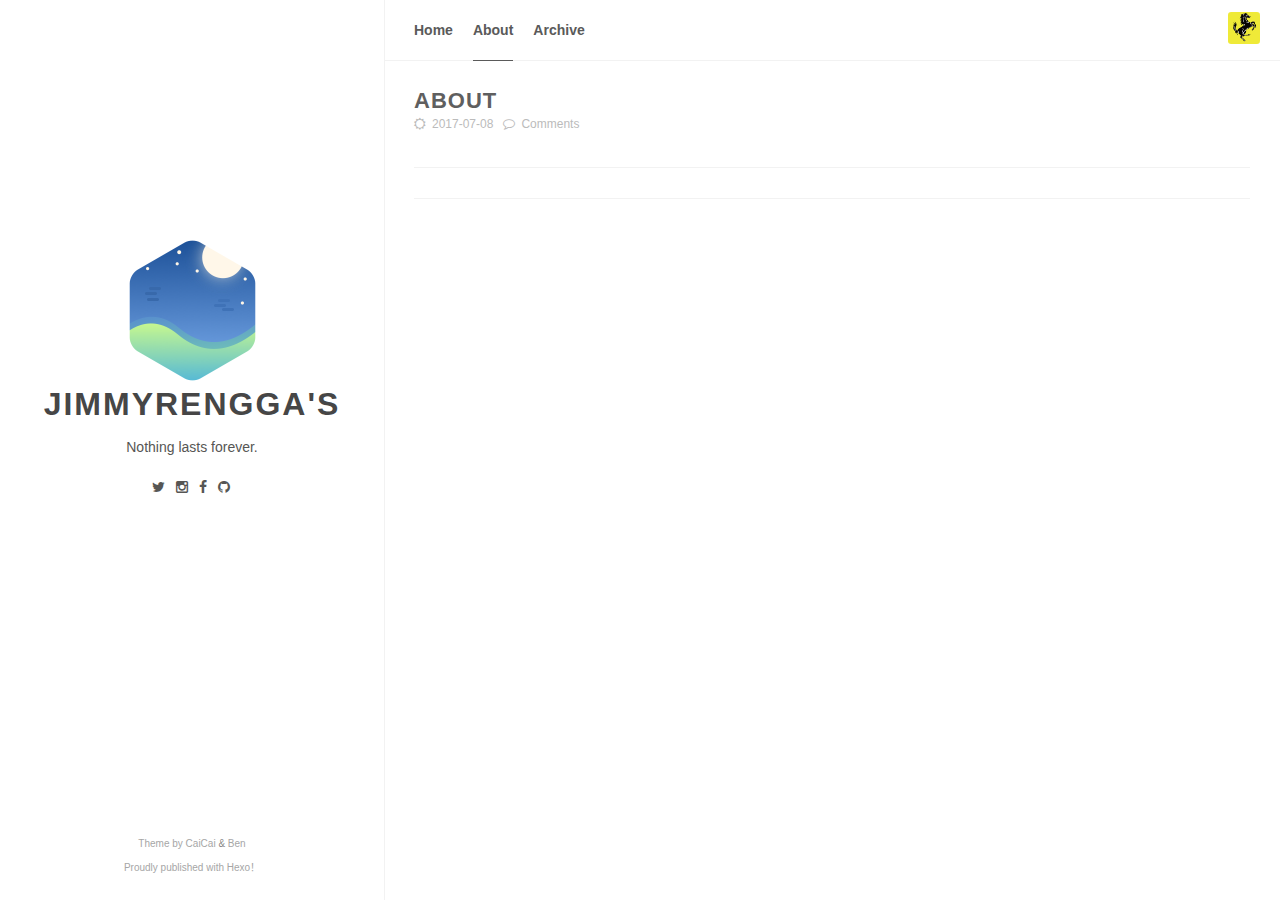
==== about/index.html @ b0548fa2 "Site updated: 2017-07-08 17:51:43" ====
<!DOCTYPE html><html lang="zh-CN"><head><meta charset="utf-8"><meta name="X-UA-Compatible" content="IE=edge"><meta name="author" content="Author Name,name@example.com"><title>about · jimmyrengga's</title><meta name="description" content=""><meta name="keywords" content="Hexo,HTML,CSS,android,Linux"><meta content="width=device-width, initial-scale=1.0, maximum-scale=1.0, user-scalable=0" name="viewport"><meta content="yes" name="apple-mobile-web-app-capable"><meta content="black" name="apple-mobile-web-app-status-bar-style"><meta content="telephone=no" name="format-detection"><meta name="renderer" content="webkit"><link rel="short icon" href="/images/favicon.png" type="image/x-icon"><link rel="stylesheet" href="/css/style.css"><link rel="stylesheet" href="/css/blog_basic.css"><link rel="stylesheet" href="/css/font-awesome.min.css"><link rel="alternate" type="application/atom+xml" title="ATOM 1.0" href="/atom.xml"></head><body><div class="sidebar animated fadeInDown"><div class="logo-title"><div class="title"><img src="/images/logo@2x.png" style="width:127px;"><h3 title=""><a href="/">jimmyrengga's</a></h3><div class="description"><p>Nothing lasts forever.</p></div></div></div><ul class="social-links"><li><a href="https://twitter.com/jimmyrengga"><i class="fa fa-twitter"></i></a></li><li><a href="http://instagram.com/jimmyrengga"><i class="fa fa-instagram"></i></a></li><li><a href="http://facebook.com/jimmy.rengga"><i class="fa fa-facebook"></i></a></li><li><a href="http://github.com/jimmyrengga"><i class="fa fa-github"></i></a></li></ul><div class="footer"><a target="_blank" href="/"><span>Theme by </span></a><a href="https://www.caicai.me"> CaiCai </a><span>&</span><a href="https://github.com/Ben02/hexo-theme-Anatole"> Ben</a><div class="by_farbox"><a href="https://hexo.io/zh-cn/" target="_blank">Proudly published with Hexo&#65281;</a></div></div></div><div class="main"><div class="page-top animated fadeInDown"><div class="nav"><li><a href="/">Home</a></li><li><a href="/about" class="current">About</a></li><li><a href="/archives">Archive</a></li></div><div class="information"><div class="back_btn"><li><a onclick="window.history.go(-1)" style="display:none;" class="fa fa-chevron-left"> </a></li></div><div class="avatar"><img src="/images/favicon.png"></div></div></div><div class="autopagerize_page_element"><div class="content"><div class="post-page"><div class="post animated fadeInDown"><div class="post-title"><h3><a>about</a></h3></div><div class="post-content"></div><div class="post-footer"><div class="meta"><div class="info"><i class="fa fa-sun-o"></i><span class="date">2017-07-08</span><i class="fa fa-comment-o"></i><a href="/about/index.html#comments">Comments</a></div></div></div></div><a id="comments"></a><div id="disqus_thread"></div><script>var disqus_shortname = 'jimmyrengga';
var disqus_identifier = 'about/index.html';
var disqus_title = 'about';
var disqus_url = 'http://jimmyrengga.github.io/about/index.html';
(function() {
    var dsq = document.createElement('script'); dsq.type = 'text/javascript'; dsq.async = true;
    dsq.src = '//' + disqus_shortname + '.disqus.com/embed.js';
    (document.getElementsByTagName('head')[0] || document.getElementsByTagName('body')[0]).appendChild(dsq);
})();</script><script id="dsq-count-scr" src="//jimmyrengga.disqus.com/count.js" async></script></div></div></div></div><script src="/js/jquery.js"></script><script src="/js/jquery-migrate-1.2.1.min.js"></script><script src="/js/jquery.appear.js"></script></body></html>
---- css/style.css ----
@charset "UTF-8";
html {
  background-color: #fff;
  -webkit-font-smoothing: antialiased; }

body {
  color: rgba(0, 0, 0, 0.5);
  font-family: 'PingHei', 'PingFang SC', Helvetica Neue, 'Work Sans', 'Hiragino Sans GB', 'Microsoft YaHei', SimSun, sans-serif;
  font-size: 15px;
  width: 100%;
  margin: 0 auto 30px auto;
  background-color: #fff; }

p {
  line-height: 1.9em;
  font-weight: 400;
  font-size: 14px; }

a {
  text-decoration: none; }

a:link, a:visited {
  opacity: 1;
  -webkit-transition: all .15s linear;
  -moz-transition: all .15s linear;
  -o-transition: all .15s linear;
  -ms-transition: all .15s linear;
  transition: all .15s linear;
  color: #424242; }

a:hover, a:active {
  color: #4786D6; }

/*basic styles ends*/
/*animation starts*/
.animated {
  -webkit-animation-fill-mode: both;
  -moz-animation-fill-mode: both;
  -ms-animation-fill-mode: both;
  -o-animation-fill-mode: both;
  animation-fill-mode: both;
  -webkit-animation-duration: 1s;
  -moz-animation-duration: 1s;
  -ms-animation-duration: 1s;
  -o-animation-duration: 1s;
  animation-duration: 1s; }

.animated.hinge {
  -webkit-animation-duration: 1s;
  -moz-animation-duration: 1s;
  -ms-animation-duration: 1s;
  -o-animation-duration: 1s;
  animation-duration: 1s; }

@-webkit-keyframes fadeInDown {
  0% {
    opacity: 0;
    -webkit-transform: translateY(-20px); }
  100% {
    opacity: 1;
    -webkit-transform: translateY(0); } }

@-moz-keyframes fadeInDown {
  0% {
    opacity: 0;
    -moz-transform: translateY(-20px); }
  100% {
    opacity: 1;
    -moz-transform: translateY(0); } }

@-o-keyframes fadeInDown {
  0% {
    opacity: 0;
    -o-transform: translateY(-20px); }
  100% {
    opacity: 1;
    -o-transform: translateY(0); } }

@keyframes fadeInDown {
  0% {
    opacity: 0;
    transform: translateY(-20px); }
  100% {
    opacity: 1;
    transform: translateY(0); } }

.fadeInDown {
  -webkit-animation-name: fadeInDown;
  -moz-animation-name: fadeInDown;
  -o-animation-name: fadeInDown;
  animation-name: fadeInDown; }

/*animation ends*/
.content {
  height: auto;
  float: right;
  width: 70%;
  margin-top: 60px; }

.page-top {
  width: 70%;
  position: fixed;
  right: 0;
  z-index: 3;
  background-color: #fff;
  height: 60px;
  border-bottom: 1px solid #f2f2f2; }
  .page-top .nav {
    list-style: none;
    padding: 18px 30px;
    float: left;
    font-size: 14px;
    font-weight: bold; }
    .page-top .nav li {
      position: relative;
      display: initial;
      padding-right: 20px; }
    .page-top .nav a {
      color: #5A5A5A; }
    .page-top .nav a:hover {
      color: #4786D6; }
    .page-top .nav a.current {
      color: #5A5A5A;
      padding-bottom: 22px;
      border-bottom: 1px solid #5A5A5A; }
  .page-top .information {
    float: right;
    padding-top: 12px;
    padding-right: 20px; }
    .page-top .information .avatar {
      float: right; }
      .page-top .information .avatar img {
        width: 32px;
        height: 32px;
        border-radius: 10%; }
    .page-top .information .back_btn {
      float: left;
      padding-top: 5px;
      margin-right: -10px; }
      .page-top .information .back_btn li {
        display: initial;
        padding-right: 40px; }

.sidebar {
  width: 30%;
  -webkit-background-size: cover;
  background-size: cover;
  background-color: #fff;
  height: 100%;
  transition: 0.8s;
  top: 0;
  left: 0;
  position: fixed;
  z-index: 4;
  border-right: 1px solid #f2f2f2; }
  .sidebar .logo-title {
    text-align: center;
    padding-top: 240px; }
    .sidebar .logo-title .description {
      font-size: 14px;
      color: #565654; }
    .sidebar .logo-title .logo {
      margin: 0 auto; }
    .sidebar .logo-title .title h3 {
      text-transform: uppercase;
      font-size: 2rem;
      font-weight: bold;
      letter-spacing: 2px;
      line-height: 1;
      margin: 0; }
    .sidebar .logo-title .title a {
      text-decoration: none;
      color: #464646;
      font-size: 2rem;
      font-weight: bold; }
  .sidebar .social-links {
    list-style: none;
    padding: 0;
    font-size: 14px;
    text-align: center; }
    .sidebar .social-links i {
      margin-right: 3px; }
    .sidebar .social-links li {
      display: inline;
      padding: 0 4px;
      line-height: 0; }
    .sidebar .social-links a {
      color: #565654; }
    .sidebar .social-links a:hover {
      color: #4786D6; }

.post {
  background-color: #FFF;
  margin: 30px; }
  .post .post-title h1 {
    text-transform: uppercase;
    font-size: 30px;
    letter-spacing: 5px;
    line-height: 1; }
  .post .post-title h2 {
    text-transform: uppercase;
    letter-spacing: 1px;
    font-size: 28px;
    line-height: 1;
    font-weight: 600;
    color: #5f5f5f; }
  .post .post-title h3 {
    text-transform: uppercase;
    letter-spacing: 1px;
    line-height: 1;
    font-weight: 600;
    color: #464646;
    font-size: 22px;
    margin: 0; }
  .post .post-title a {
    text-decoration: none;
    letter-spacing: 1px;
    color: #5f5f5f; }
    .post .post-title a:hover {
      text-decoration: underline; }
  .post .post-content a {
    text-decoration: none;
    letter-spacing: 1px;
    color: #4786D6; }
  .post .post-content a:hover {
    color: #2F69B3; }
  .post .post-content h3 {
    color: #5F5F5F;
    font-size: 22px;
    font-weight: 600; }
  .post .post-content h4 {
    color: #5F5F5F;
    font-size: 16px; }
  .post .post-footer {
    padding: 0 0 30px 0;
    border-bottom: 1px solid #f2f2f2; }
    .post .post-footer .meta {
      max-width: 100%;
      height: 25px;
      color: #bbbbbb; }
      .post .post-footer .meta .info {
        float: left;
        font-size: 12px; }
        .post .post-footer .meta .info .date {
          margin-right: 10px; }
      .post .post-footer .meta a {
        text-decoration: none;
        color: #bbbbbb;
        padding-right: 10px; }
        .post .post-footer .meta a:hover {
          color: #4786D6; }
      .post .post-footer .meta i {
        margin-right: 6px; }
    .post .post-footer .tags {
      padding-bottom: 15px;
      font-size: 13px; }
      .post .post-footer .tags ul {
        list-style-type: none;
        display: inline;
        margin: 0;
        padding: 0; }
        .post .post-footer .tags ul li {
          list-style-type: none;
          margin: 0;
          padding-right: 5px;
          display: inline; }
      .post .post-footer .tags a {
        text-decoration: none;
        color: rgba(0, 0, 0, 0.44);
        font-weight: 400; }
        .post .post-footer .tags a:hover {
          text-decoration: none; }

.pagination {
  margin: 30px;
  padding: 0px 0 56px 0;
  border-bottom: 1px solid #f2f2f2; }
  .pagination ul {
    list-style: none;
    margin: 0;
    padding: 0;
    height: 13px; }
    .pagination ul li {
      margin: 0 2px 0 2px;
      display: inline;
      line-height: 1; }
      .pagination ul li a {
        text-decoration: none; }
  .pagination .pre {
    float: left; }
  .pagination .next {
    float: right; }

.like-reblog-buttons {
  float: right; }

.like-button {
  float: right;
  padding: 0 0 0 10px; }

.reblog-button {
  float: right;
  padding: 0; }

#install-btn {
  position: fixed;
  bottom: 0px;
  right: 6px; }

#disqus_thread {
  margin: 30px;
  border-bottom: 1px solid #f2f2f2; }

.footer {
  clear: both;
  text-align: center;
  font-size: 10px;
  margin: 0 auto;
  bottom: 0;
  position: absolute;
  width: 100%;
  padding-bottom: 20px; }
  .footer a {
    color: #A6A6A6; }
  .footer a:hover {
    color: #4786D6; }

/*for archive*/
.archive {
  width: 100%; }

.list-with-title {
  font-size: 14px;
  margin: 30px;
  padding: 0; }
  .list-with-title li {
    list-style-type: none;
    padding: 0; }
  .list-with-title .listing-title {
    font-size: 24px;
    color: #666666;
    font-weight: 600;
    line-height: 2.2em; }
  .list-with-title .listing {
    padding: 0; }
    .list-with-title .listing .listing-post {
      padding-bottom: 5px; }
      .list-with-title .listing .listing-post .post-time {
        float: right;
        color: #C5C5C5; }
      .list-with-title .listing .listing-post a {
        color: #8F8F8F; }
        .list-with-title .listing .listing-post a:hover {
          color: #4786D6; }

/* share */
.share {
  margin: 0px 30px;
  display: inline-flex; }

.evernote {
  width: 32px;
  height: 32px;
  border-radius: 300px;
  background-color: #3E3E3E;
  margin-right: 5px; }
  .evernote a {
    color: #fff;
    padding: 11px;
    font-size: 12px; }
  .evernote a:hover {
    color: #ED6243;
    padding: 11px; }

.weibo {
  width: 32px;
  height: 32px;
  border-radius: 300px;
  background-color: #ED6243;
  margin-right: 5px; }
  .weibo a {
    color: #fff;
    padding: 9px; }
  .weibo a:hover {
    color: #BD4226; }

.twitter {
  width: 32px;
  height: 32px;
  border-radius: 300px;
  background-color: #59C0FD;
  margin-right: 5px; }
  .twitter a {
    color: #fff;
    padding: 9px; }
  .twitter a:hover {
    color: #4B9ECE; }

/* about */
.about {
  margin: 30px; }
  .about h3 {
    font-size: 22px; }

/* links*/
.links {
  margin: 30px; }
  .links h3 {
    font-size: 22px; }
  .links a {
    cursor: pointer; }

/* 评论样式 */
.comment-count {
  color: #666; }

.tab-community {
  color: #666; }

.read_more {
  font-size: 14px; }

.back-button {
  padding-top: 30px;
  max-width: 100px;
  padding-left: 40px;
  float: left; }

/* 默认评论样式 */
#fb_comments_container {
  margin: 30px; }

/* 按钮样式 */
a.btn {
  color: #868686;
  font-weight: 400; }

.btn {
  display: inline-block;
  position: relative;
  outline: 0;
  color: rgba(0, 0, 0, 0.44);
  background: transparent;
  font-size: 14px;
  text-align: center;
  text-decoration: none;
  cursor: pointer;
  border: 1px solid rgba(0, 0, 0, 0.15);
  white-space: nowrap;
  font-weight: 400;
  font-style: normal;
  border-radius: 999em; }

.btn:hover {
  display: inline-block;
  position: relative;
  outline: 0px;
  color: #464545;
  background: transparent;
  font-size: 14px;
  text-align: center;
  text-decoration: none;
  cursor: pointer;
  border: 1px solid #464545;
  white-space: nowrap;
  font-weight: 400;
  font-style: normal;
  border-radius: 999em; }

[role="back"] {
  padding: 0.5em 1.25em;
  line-height: 1.666em; }

[role="home"] {
  padding: 0.5em 1.25em;
  line-height: 1.666em; }

[role="navigation"] {
  padding: 0.5em 1.25em;
  line-height: 1.666em; }

[role="tags"] {
  padding: 6px 12px; }

/* Menu样式 */
.menu {
  float: right;
  padding-top: 30px; }
  .menu .btn-down {
    margin: 0px; }
    .menu .btn-down li {
      list-style: none;
      width: 100px; }
      .menu .btn-down li a {
        display: inline-block;
        position: relative;
        padding: 0.5em 1.25em;
        outline: 0;
        color: rgba(0, 0, 0, 0.44);
        background: transparent;
        font-size: 14px;
        text-align: center;
        text-decoration: none;
        cursor: pointer;
        border: 1px solid rgba(0, 0, 0, 0.15);
        white-space: nowrap;
        font-weight: 400;
        font-style: normal;
        border-radius: 999em;
        margin-top: 5px; }
        .menu .btn-down li a:hover {
          position: relative;
          padding: 0.5em 1.25em;
          outline: 0;
          color: #fff;
          background: #3CBD10;
          font-size: 14px;
          text-align: center;
          text-decoration: none;
          cursor: pointer;
          border: 1px solid rgba(0, 0, 0, 0.15);
          white-space: nowrap;
          font-weight: 400;
          font-style: normal;
          border-radius: 999em;
          margin-top: 5px; }
  .menu .btn-down div {
    position: absolute;
    visibility: hidden;
    width: 100px;
    float: right; }

.page_404 {
  text-align: center;
  padding-top: 50px; }

@media screen and (max-width: 960px) {
  .sidebar {
    width: 100%;
    position: absolute;
    border-right: none;
    z-index: 1; }
    .sidebar .logo-title {
      padding-top: 120px; }
      .sidebar .logo-title .title img {
        width: 100px; }
      .sidebar .logo-title .title h3 {
        font-size: 20px; }
  .page-top {
    width: 100%; }
  .post-title h3 {
    line-height: 1.6; }
  .content {
    margin-top: 420px;
    width: 100%;
    z-index: 2;
    position: absolute; }
  .footer {
    display: none; }
  .share {
    display: grid; } }
---- css/blog_basic.css ----
.post-content .tip {
  position: relative;
  margin: 2em 0;
  padding: 12px 24px 12px 30px;
  border-left: 4px solid #f66;
  border-top-right-radius: 2px;
  border-bottom-right-radius: 2px;
  background-color: #f8f8f8
}

.post-content .tip br {
  /**display: none**/
}

.post-content .tip:before {
  position: absolute;
  top: 14px;
  left: -12px;
  content: "!";
  width: 20px;
  height: 20px;
  border-radius: 100%;
  color: #fff;
  font-size: 14px;
  line-height: 20px;
  font-weight: bold;
  text-align: center;
  background-color: #f66;
  font-family: 'Dosis', 'Source Sans Pro', 'Helvetica Neue', Arial, sans-serif
}

.content > .post > .post-content > p {
  word-wrap: break-word;
  word-break: break-all;
}

#ds-thread,#disqus_thread,#cloud-tie-wrapper {
  margin: 0 30px!important
}

pre {
  font-size: 0.8em!important;
  background-color: #f8f8f8!important;
  font-family: 'Roboto Mono','Lucida Console','Trebuchet MS','Courier New', Monaco, courier,'PingFang SC','Hiragino Sans GB','Microsoft Jhenghei','Microsoft YaHei', monospace!important
}

figure.highlight {
  position: relative!important;
  margin: 1em 0!important;
  border-radius: 2px!important;
  line-height: 1.1em!important;
  background-color: #f8f8f8!important;
  overflow-x: auto!important
}

figure.highlight table,figure.highlight tr,figure.highlight td {
  width: 100%!important;
  border-collapse: collapse!important;
  padding: 0!important;
  margin: 0!important
}

figure.highlight .gutter {
  display: none!important
}

figure.highlight .code pre {
  padding: 1.2em 1.4em!important;
  line-height: 1.5em!important;
  margin: 0!important
}

figure.highlight.html .code:after,figure.highlight.js .code:after,figure.highlight.bash .code:after,figure.highlight.css .code:after,figure.highlight.scss .code:after,figure.highlight.diff .code:after,figure.highlight.java .code:after,figure.highlight.xml .code:after,figure.highlight.python .code:after,figure.highlight.json .code:after,figure.highlight.swift .code:after,figure.highlight.ruby .code:after,figure.highlight.perl .code:after,figure.highlight.php .code:after,figure.highlight.c .code:after,figure.highlight.cpp .code:after {
  position: absolute!important;
  top: 0!important;
  right: 0!important;
  color: #ccc!important;
  text-align: right!important;
  font-size: 0.75em!important;
  padding: 5px 10px 0!important;
  line-height: 15px!important;
  height: 15px!important;
  font-weight: 600!important
}

figure.highlight.html .code:after {
  content: "HTML"
}

figure.highlight.js .code:after {
  content: "JS"
}

figure.highlight.bash .code:after {
  content: "BASH"
}

figure.highlight.css .code:after {
  content: "CSS"
}

figure.highlight.scss .code:after {
  content: "SCSS"
}

figure.highlight.diff .code:after {
  content: "DIFF"
}

figure.highlight.java .code:after {
  content: "JAVA"
}

figure.highlight.xml .code:after {
  content: "XML"
}

figure.highlight.python .code:after {
  content: "PYTHON"
}

figure.highlight.json .code:after {
  content: "JSON"
}

figure.highlight.swift .code:after {
  content: "SWIFT"
}

figure.highlight.ruby .code:after {
  content: "RUBY"
}

figure.highlight.perl .code:after {
  content: "PERL"
}

figure.highlight.php .code:after {
  content: "PHP"
}

figure.highlight.c .code:after {
  content: "C"
}

figure.highlight.java .code:after {
  content: "JAVA"
}

figure.highlight.cpp .code:after {
  content: "CPP"
}

figure.highlight.cpp .code:after {
  content: 'C++'
}

pre {
  color: #525252!important
}

pre .function .keyword,pre .constant {
  color: #0092db!important
}

pre .keyword,pre .attribute {
  color: #e96900!important
}

pre .number,pre .literal {
  color: #ae81ff!important
}

pre .tag,pre .tag .title,pre .change,pre .winutils,pre .flow,pre .lisp .title,pre .clojure .built_in,pre .nginx .title,pre .tex .special {
  color: #2973b7!important
}

pre .symbol,pre .symbol .string,pre .value,pre .regexp {
  color: #42b983!important
}

pre .title {
  color: #83B917!important
}

pre .tag .value,pre .string,pre .subst,pre .haskell .type,pre .preprocessor,pre .ruby .class .parent,pre .built_in,pre .sql .aggregate,pre .django .template_tag,pre .django .variable,pre .smalltalk .class,pre .javadoc,pre .django .filter .argument,pre .smalltalk .localvars,pre .smalltalk .array,pre .attr_selector,pre .pseudo,pre .addition,pre .stream,pre .envvar,pre .apache .tag,pre .apache .cbracket,pre .tex .command,pre .prompt {
  color: #42b983!important
}

pre .comment,pre .java .annotation,pre .python .decorator,pre .template_comment,pre .pi,pre .doctype,pre .shebang,pre .apache .sqbracket,pre .tex .formula {
  color: #b3b3b3!important
}

pre .deletion {
  color: #BA4545!important
}

pre .coffeescript .javascript,pre .javascript .xml,pre .tex .formula,pre .xml .javascript,pre .xml .vbscript,pre .xml .css,pre .xml .cdata {
  opacity: 0.5!important
}

html {
  height: 100%;
  max-height: 100%;
  padding: 0;
  margin: 0; }

  body {
    padding: 0;
    margin: 0;
    line-height: 1.6em; }

    .clear {
      clear: both;
      display: block;
      overflow: hidden;
      visibility: hidden;
      width: 0;
      height: 0; }

      h1, h2, h3, h4, h5, h6 {
        text-rendering: optimizeLegibility;
        line-height: 1;
        margin: 2rem 0; }

        h1 {
          font-size: 2.1rem;
          line-height: 1.2em; }

          h2 {
            font-size: 1.9rem;
            line-height: 1.2em; }

            h3 {
              font-size: 1.75rem; }

              h4 {
                font-size: 1.3rem; }

                h5 {
                  font-size: 1.3rem; }

                  h6 {
                    font-size: 1.3rem; }

                    img {
                      max-width: 100%;
                      height: auto; }

                      p, ul, ol, dl {
                        margin: 1em 0; }

                        ol ol, ul ul, ul ol, ol ul {
                          margin: 0.4em 0; }

                          ul p, ol p, li p, .content li p, blockquote p, .content blockquote p,
                          .post blockquote p, .post li p {
                            margin: 0;
                            overflow: visible; }

                            a img {
                              border: none; }

dl dt {
  float: left;
  width: 180px;
  overflow: hidden;
  clear: left;
  text-align: right;
  text-overflow: ellipsis;
  white-space: nowrap;
  font-weight: bold;
  margin-bottom: 1em; }

  dl dd {
    margin-left: 200px;
    margin-bottom: 1em; }

    hr {
      display: block;
      height: 1px;
      border: 0;
      border-top: 1px solid #efefef;
      margin: 3.2em 0;
      padding: 0; }

      blockquote {
        box-sizing: border-box;
        margin: 1.6em 0 1.6em -2.2em;
        padding: 0 0 0 1.6em;
        border-left: #4a4a4a 0.4em solid; }

        blockquote p {
          margin: 0.8em 0; }

          blockquote small {
            display: inline-block;
            margin: 0.8em 0 0.8em 1.5em;
            font-size: 0.9em;
            color: #ccc; }

            blockquote small:before {
              content: '\2014 \00A0'; }

              blockquote cite {
                font-weight: bold; }

                blockquote cite a {
                  font-weight: normal; }

                  mark {
                    background-color: #ffc336; }

                    code, tt {
                      padding: 1px 3px;
                      font-family: Inconsolata, monospace, sans-serif;
                      font-size: 0.85em;
                      white-space: pre-wrap;
                      border: 1px solid #E3EDF3;
                      background: #f7f7f9;
                      color: #d14;
                      border-radius: 2px; }
/**
                      pre {
                        -moz-box-sizing: border-box;
                        box-sizing: border-box;
                        margin: 1.6em 0;
                        border: 1px solid #E3EDF3;
                        width: 100%;
                        padding: 10px;
                        font-family: Inconsolata, monospace, sans-serif;
                        font-size: 0.9em;
                        white-space: pre;
                        overflow: auto;
                        background: #F7FAFB;
                        border-radius: 3px; }

                        pre code, tt {
                          font-size: inherit;
                          white-space: -moz-pre-wrap;
                          white-space: pre-wrap;
                          background: transparent;
                          border: none;
                          color: #333;
                          padding: 0; }

                          kbd {
                            display: inline-block;
                            margin-bottom: 0.4em;
                            padding: 1px 8px;
                            border: #ccc 1px solid;
                            color: #666;
                            text-shadow: #fff 0 1px 0;
                            font-size: 0.9em;
                            font-weight: bold;
                            background: #f4f4f4;
                            border-radius: 4px;
                            box-shadow: 0 1px 0 rgba(0, 0, 0, 0.2), 0 1px 0 0 white inset; }

                            table {
                              -moz-box-sizing: border-box;
                              box-sizing: border-box;
                              margin: 1em 0;
                              width: 100%;
                              max-width: 100%;
                              border-width: 1px;
                              border-style: solid;
                              background-color: transparent; }

                              table, table tr, table tr td, table tr th {
                                border-color: #e5e5e5; }

                                table th {
                                  color: #666666;
                                  background-color: #fdfdfd; }

                                  tr th {
                                    border-bottom-width: 1px;
                                    border-bottom-style: solid;
                                    text-align: left; }

                                    tr th, tr td {
                                      padding: 5px 20px;
                                      border-right: 1px solid;
                                      font-size: 1rem; }

                                      tr th:last-child, tr td:last-child {
                                        border-right: 0px; }

                                        table th {
                                          font-weight: bold; }

                                          table tbody > tr:nth-child(odd) > td, table tbody > tr:nth-child(odd) > th {
                                            background-color: #f9f9f9; }

                                            .gist {
                                              font-size: 12px; }
                                              .gist table {
                                                margin: 0;
                                                width: auto; }
                                                .gist table pre {
                                                  font-size: 12px; }
                                                  .gist table .line-numbers {
                                                    font-size: 12px; }
**/

.toc {
  border: 1px solid #f0f0f0;
  margin-bottom: 20px;
  padding: 10px 30px; }

  #fb_comments_container {
    overflow: hidden;
    margin: 0 auto; }
    #fb_comments_container #fb_comments {
      list-style-type: none;
      padding: 0; }
      #fb_comments_container #fb_comments h1 {
        font-size: 1.3em; }
        #fb_comments_container #fb_comments h2 {
          font-size: 1.2em; }
          #fb_comments_container #fb_comments h3 {
            font-size: 1.1em; }
            #fb_comments_container #fb_comments h4, #fb_comments_container #fb_comments h5,
            #fb_comments_container #fb_comments h6 {
              font-size: 1.05em; }
              #fb_comments_container #fb_comments .comment {
                position: relative;
                padding: 25px 0;
                border-bottom: 1px solid rgba(150, 150, 150, 0.2);
                *border-bottom: 1px solid #f0f0f0; }
                #fb_comments_container #fb_comments .comment .avatar {
                  position: absolute;
                  top: 25px;
                  left: 0;
                  width: 50px;
                  float: left; }
                  #fb_comments_container #fb_comments .comment .avatar img {
                    width: 48px;
                    border: none;
                    border-radius: 5px;
                    margin: 0; }
                #fb_comments_container #fb_comments .comment .comment_body,
                #fb_comments_container #fb_comments .comment .c_content {
                  margin-left: 70px;
                  display: block; }
                  #fb_comments_container #fb_comments .comment .comment_body p,
                  #fb_comments_container #fb_comments .comment .c_content p {
                    margin: 5px 0 15px 0;
                    padding: 0;
                    line-height: 1.8; }
                    #fb_comments_container #fb_comments .comment .comment_body .author,
                    #fb_comments_container #fb_comments .comment .c_content .author {
                      line-height: 1.5em;
                      margin: 0;
                      padding: 0; }
                      #fb_comments_container #fb_comments .comment .comment_body .author b,
                      #fb_comments_container #fb_comments .comment .c_content .author b {
                        color: #555; }
                        #fb_comments_container #fb_comments .comment .comment_body .author small,
                        #fb_comments_container #fb_comments .comment .c_content .author small {
                          font-weight: normal;
                          padding-left: 10px;
                          font-size: 0.7em;
                          color: #666; }

#fb_new_comment {
  padding-bottom: 50px; }
  #fb_new_comment textarea {
    border-radius: 5px;
    height: 80px;
    width: 98%;
    padding: 5px;
    font-size: 1em;
    border: 1px solid rgba(150, 150, 150, 0.5);
    *border: 1px solid #a8a8a8;
    line-height: 1.5; }
    #fb_new_comment .comment_error {
      color: red;
      text-align: center;
      display: block;
      font-size: 0.8em;
      padding-top: 1em; }
      #fb_new_comment .c_button:hover {
        background: #E60900;
        color: #fff;
        text-decoration: none; }
        #fb_new_comment .c_button, #fb_new_comment #c_submit {
          cursor: pointer;
          font-family: "Hiragino Sans GB", "Microsoft YaHei", sans-serif;
          font-size: 1em;
          line-height: 1.3em;
          letter-spacing: 1px;
          border-radius: 5px;
          padding: 5px 5px 2px 5px; }
          #fb_new_comment .input_body {
            margin-top: 10px; }
            #fb_new_comment .input_body ul {
              list-style: none;
              padding: 5px 0;
              margin: auto 0; }
              #fb_new_comment .input_body ul li {
                float: left;
                margin-right: 2.2%;
                *margin-right: 22px; }
                #fb_new_comment .input_body ul li label {
                  line-height: 1em; }
                  #fb_new_comment .input_body ul li input {
                    border-radius: 5px;
                    border: 1px solid #ddd;
                    padding: 5px;
                    background: rgba(255, 255, 255, 0.5);
                    margin: 0 0 10px 0; }

#SwfStore_farbox_0 {
  height: 0;
  overflow: hidden; }

  @media screen and (max-width: 320px) {
    #fb_comments .c_content, #fb_comments .comment_body {
      margin-left: 57px;   }
}
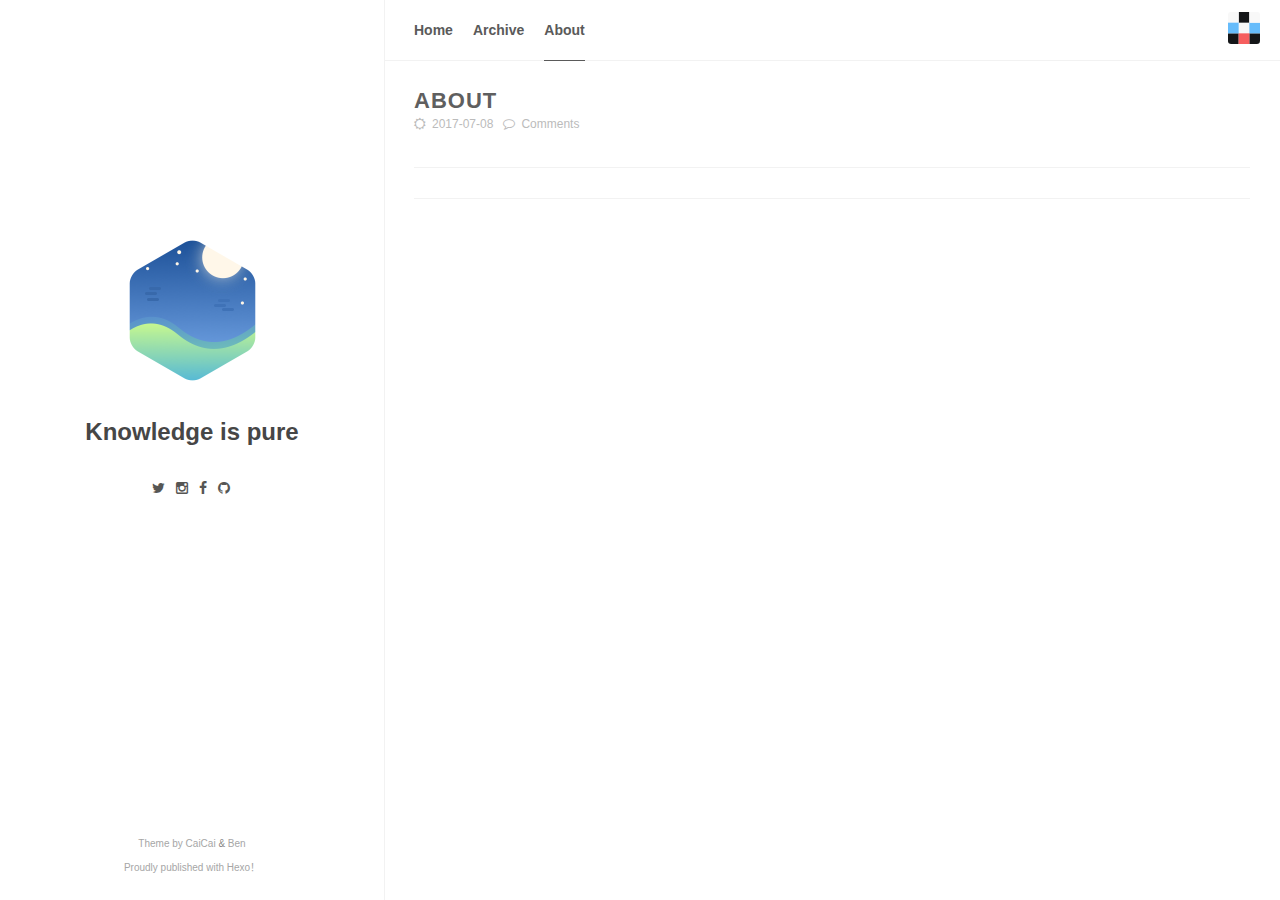
==== commit 00fcfdac: "Site updated: 2017-07-09 01:13:00" ====
--- a/about/index.html
+++ b/about/index.html
@@ -1,4 +1,4 @@
-<!DOCTYPE html><html lang="zh-CN"><head><meta charset="utf-8"><meta name="X-UA-Compatible" content="IE=edge"><meta name="author" content="Author Name,name@example.com"><title>about · jimmyrengga's</title><meta name="description" content=""><meta name="keywords" content="Hexo,HTML,CSS,android,Linux"><meta content="width=device-width, initial-scale=1.0, maximum-scale=1.0, user-scalable=0" name="viewport"><meta content="yes" name="apple-mobile-web-app-capable"><meta content="black" name="apple-mobile-web-app-status-bar-style"><meta content="telephone=no" name="format-detection"><meta name="renderer" content="webkit"><link rel="short icon" href="/images/favicon.png" type="image/x-icon"><link rel="stylesheet" href="/css/style.css"><link rel="stylesheet" href="/css/blog_basic.css"><link rel="stylesheet" href="/css/font-awesome.min.css"><link rel="alternate" type="application/atom+xml" title="ATOM 1.0" href="/atom.xml"></head><body><div class="sidebar animated fadeInDown"><div class="logo-title"><div class="title"><img src="/images/logo@2x.png" style="width:127px;"><h3 title=""><a href="/">jimmyrengga's</a></h3><div class="description"><p>Nothing lasts forever.</p></div></div></div><ul class="social-links"><li><a href="https://twitter.com/jimmyrengga"><i class="fa fa-twitter"></i></a></li><li><a href="http://instagram.com/jimmyrengga"><i class="fa fa-instagram"></i></a></li><li><a href="http://facebook.com/jimmy.rengga"><i class="fa fa-facebook"></i></a></li><li><a href="http://github.com/jimmyrengga"><i class="fa fa-github"></i></a></li></ul><div class="footer"><a target="_blank" href="/"><span>Theme by </span></a><a href="https://www.caicai.me"> CaiCai </a><span>&</span><a href="https://github.com/Ben02/hexo-theme-Anatole"> Ben</a><div class="by_farbox"><a href="https://hexo.io/zh-cn/" target="_blank">Proudly published with Hexo&#65281;</a></div></div></div><div class="main"><div class="page-top animated fadeInDown"><div class="nav"><li><a href="/">Home</a></li><li><a href="/about" class="current">About</a></li><li><a href="/archives">Archive</a></li></div><div class="information"><div class="back_btn"><li><a onclick="window.history.go(-1)" style="display:none;" class="fa fa-chevron-left"> </a></li></div><div class="avatar"><img src="/images/favicon.png"></div></div></div><div class="autopagerize_page_element"><div class="content"><div class="post-page"><div class="post animated fadeInDown"><div class="post-title"><h3><a>about</a></h3></div><div class="post-content"></div><div class="post-footer"><div class="meta"><div class="info"><i class="fa fa-sun-o"></i><span class="date">2017-07-08</span><i class="fa fa-comment-o"></i><a href="/about/index.html#comments">Comments</a></div></div></div></div><a id="comments"></a><div id="disqus_thread"></div><script>var disqus_shortname = 'jimmyrengga';
+<!DOCTYPE html><html lang="zh-CN"><head><meta charset="utf-8"><meta name="X-UA-Compatible" content="IE=edge"><meta name="author" content="Author Jimmy Rengga, rengga.jimmy@gmail.com"><title>about · jimmyrengga's</title><meta name="description" content=""><meta name="keywords" content="Hexo,Java,Spring"><meta content="width=device-width, initial-scale=1.0, maximum-scale=1.0, user-scalable=0" name="viewport"><meta content="yes" name="apple-mobile-web-app-capable"><meta content="black" name="apple-mobile-web-app-status-bar-style"><meta content="telephone=no" name="format-detection"><meta name="renderer" content="webkit"><link rel="short icon" href="/images/favicon.ico" type="image/x-icon"><link rel="stylesheet" href="/css/style.css"><link rel="stylesheet" href="/css/blog_basic.css"><link rel="stylesheet" href="/css/font-awesome.min.css"><link rel="alternate" type="application/atom+xml" title="ATOM 1.0" href="/atom.xml"></head><body><div class="sidebar animated fadeInDown"><div class="logo-title"><div class="title"><img src="/images/logo@2x.png" style="width:127px;"><h4 title=""><a href="/">Knowledge is pure</a></h4></div></div><ul class="social-links"><li><a href="https://twitter.com/jimmyrengga"><i class="fa fa-twitter"></i></a></li><li><a href="http://instagram.com/jimmyrengga"><i class="fa fa-instagram"></i></a></li><li><a href="http://facebook.com/jimmy.rengga"><i class="fa fa-facebook"></i></a></li><li><a href="http://github.com/jimmyrengga"><i class="fa fa-github"></i></a></li></ul><div class="footer"><a target="_blank" href="/"><span>Theme by </span></a><a href="https://www.caicai.me"> CaiCai </a><span>&</span><a href="https://github.com/Ben02/hexo-theme-Anatole"> Ben</a><div class="by_farbox"><a href="https://hexo.io/zh-cn/" target="_blank">Proudly published with Hexo&#65281;</a></div></div></div><div class="main"><div class="page-top animated fadeInDown"><div class="nav"><li><a href="/">Home</a></li><li><a href="/archives">Archive</a></li><li><a href="/about" class="current">About</a></li></div><div class="information"><div class="back_btn"><li><a onclick="window.history.go(-1)" style="display:none;" class="fa fa-chevron-left"> </a></li></div><div class="avatar"><img src="/images/favicon.png"></div></div></div><div class="autopagerize_page_element"><div class="content"><div class="post-page"><div class="post animated fadeInDown"><div class="post-title"><h3><a>about</a></h3></div><div class="post-content"></div><div class="post-footer"><div class="meta"><div class="info"><i class="fa fa-sun-o"></i><span class="date">2017-07-08</span><i class="fa fa-comment-o"></i><a href="/about/index.html#comments">Comments</a></div></div></div></div><a id="comments"></a><div id="disqus_thread"></div><script>var disqus_shortname = 'jimmyrengga';
 var disqus_identifier = 'about/index.html';
 var disqus_title = 'about';
 var disqus_url = 'http://jimmyrengga.github.io/about/index.html';
--- a/css/style.css
+++ b/css/style.css
@@ -171,7 +171,7 @@
     .sidebar .logo-title .title a {
       text-decoration: none;
       color: #464646;
-      font-size: 2rem;
+      font-size: 1.5rem;
       font-weight: bold; }
   .sidebar .social-links {
     list-style: none;
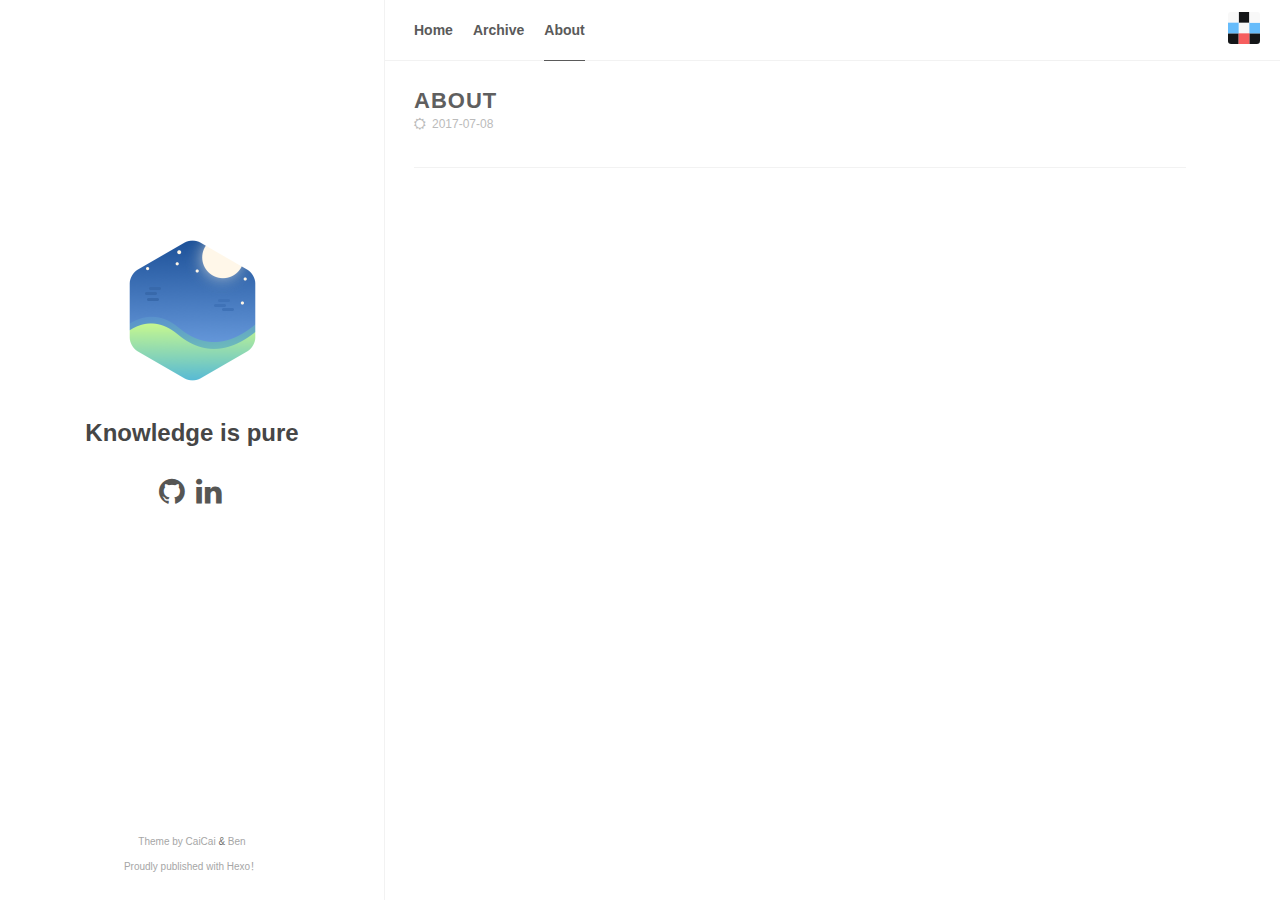
==== commit a69630bf: "Site updated: 2017-07-09 01:51:02" ====
--- a/about/index.html
+++ b/about/index.html
@@ -1,9 +1 @@
-<!DOCTYPE html><html lang="zh-CN"><head><meta charset="utf-8"><meta name="X-UA-Compatible" content="IE=edge"><meta name="author" content="Author Jimmy Rengga, rengga.jimmy@gmail.com"><title>about · jimmyrengga's</title><meta name="description" content=""><meta name="keywords" content="Hexo,Java,Spring"><meta content="width=device-width, initial-scale=1.0, maximum-scale=1.0, user-scalable=0" name="viewport"><meta content="yes" name="apple-mobile-web-app-capable"><meta content="black" name="apple-mobile-web-app-status-bar-style"><meta content="telephone=no" name="format-detection"><meta name="renderer" content="webkit"><link rel="short icon" href="/images/favicon.ico" type="image/x-icon"><link rel="stylesheet" href="/css/style.css"><link rel="stylesheet" href="/css/blog_basic.css"><link rel="stylesheet" href="/css/font-awesome.min.css"><link rel="alternate" type="application/atom+xml" title="ATOM 1.0" href="/atom.xml"></head><body><div class="sidebar animated fadeInDown"><div class="logo-title"><div class="title"><img src="/images/logo@2x.png" style="width:127px;"><h4 title=""><a href="/">Knowledge is pure</a></h4></div></div><ul class="social-links"><li><a href="https://twitter.com/jimmyrengga"><i class="fa fa-twitter"></i></a></li><li><a href="http://instagram.com/jimmyrengga"><i class="fa fa-instagram"></i></a></li><li><a href="http://facebook.com/jimmy.rengga"><i class="fa fa-facebook"></i></a></li><li><a href="http://github.com/jimmyrengga"><i class="fa fa-github"></i></a></li></ul><div class="footer"><a target="_blank" href="/"><span>Theme by </span></a><a href="https://www.caicai.me"> CaiCai </a><span>&</span><a href="https://github.com/Ben02/hexo-theme-Anatole"> Ben</a><div class="by_farbox"><a href="https://hexo.io/zh-cn/" target="_blank">Proudly published with Hexo&#65281;</a></div></div></div><div class="main"><div class="page-top animated fadeInDown"><div class="nav"><li><a href="/">Home</a></li><li><a href="/archives">Archive</a></li><li><a href="/about" class="current">About</a></li></div><div class="information"><div class="back_btn"><li><a onclick="window.history.go(-1)" style="display:none;" class="fa fa-chevron-left"> </a></li></div><div class="avatar"><img src="/images/favicon.png"></div></div></div><div class="autopagerize_page_element"><div class="content"><div class="post-page"><div class="post animated fadeInDown"><div class="post-title"><h3><a>about</a></h3></div><div class="post-content"></div><div class="post-footer"><div class="meta"><div class="info"><i class="fa fa-sun-o"></i><span class="date">2017-07-08</span><i class="fa fa-comment-o"></i><a href="/about/index.html#comments">Comments</a></div></div></div></div><a id="comments"></a><div id="disqus_thread"></div><script>var disqus_shortname = 'jimmyrengga';
-var disqus_identifier = 'about/index.html';
-var disqus_title = 'about';
-var disqus_url = 'http://jimmyrengga.github.io/about/index.html';
-(function() {
-    var dsq = document.createElement('script'); dsq.type = 'text/javascript'; dsq.async = true;
-    dsq.src = '//' + disqus_shortname + '.disqus.com/embed.js';
-    (document.getElementsByTagName('head')[0] || document.getElementsByTagName('body')[0]).appendChild(dsq);
-})();</script><script id="dsq-count-scr" src="//jimmyrengga.disqus.com/count.js" async></script></div></div></div></div><script src="/js/jquery.js"></script><script src="/js/jquery-migrate-1.2.1.min.js"></script><script src="/js/jquery.appear.js"></script></body></html>+<!DOCTYPE html><html lang="zh-CN"><head><meta charset="utf-8"><meta name="X-UA-Compatible" content="IE=edge"><meta name="author" content="Author Jimmy Rengga, rengga.jimmy@gmail.com"><title>about · jimmyrengga's</title><meta name="description" content=""><meta name="keywords" content="Hexo,Java,Spring"><meta content="width=device-width, initial-scale=1.0, maximum-scale=1.0, user-scalable=0" name="viewport"><meta content="yes" name="apple-mobile-web-app-capable"><meta content="black" name="apple-mobile-web-app-status-bar-style"><meta content="telephone=no" name="format-detection"><meta name="renderer" content="webkit"><link rel="short icon" href="/images/favicon.ico" type="image/x-icon"><link rel="stylesheet" href="/css/style.css"><link rel="stylesheet" href="/css/blog_basic.css"><link rel="stylesheet" href="/css/font-awesome.min.css"><link rel="alternate" type="application/atom+xml" title="ATOM 1.0" href="/atom.xml"></head><body><div class="sidebar animated fadeInDown"><div class="logo-title"><div class="title"><img src="/images/logo@2x.png" style="width:127px;"><h4 title=""><a href="/">Knowledge is pure</a></h4></div></div><ul class="social-links"><li><a href="http://github.com/jimmyrengga"><i class="fa fa-github"></i></a></li><li><a href="https://linkedin.com/in/jimmyrengga"><i class="fa fa-linkedin"></i></a></li></ul><div class="footer"><a target="_blank" href="/"><span>Theme by </span></a><a href="https://www.caicai.me"> CaiCai </a><span>&</span><a href="https://github.com/Ben02/hexo-theme-Anatole"> Ben</a><div class="by_farbox"><a href="https://hexo.io/zh-cn/" target="_blank">Proudly published with Hexo&#65281;</a></div></div></div><div class="main"><div class="page-top animated fadeInDown"><div class="nav"><li><a href="/">Home</a></li><li><a href="/archives">Archive</a></li><li><a href="/about" class="current">About</a></li></div><div class="information"><div class="back_btn"><li><a onclick="window.history.go(-1)" style="display:none;" class="fa fa-chevron-left"> </a></li></div><div class="avatar"><img src="/images/favicon.png"></div></div></div><div class="autopagerize_page_element"><div class="content"><div class="post-page"><div class="post animated fadeInDown"><div class="post-title"><h3><a>about</a></h3></div><div class="post-content"></div><div class="post-footer"><div class="meta"><div class="info"><i class="fa fa-sun-o"></i><span class="date">2017-07-08</span></div></div></div></div></div></div></div></div><script src="/js/jquery.js"></script><script src="/js/jquery-migrate-1.2.1.min.js"></script><script src="/js/jquery.appear.js"></script></body></html>--- a/css/style.css
+++ b/css/style.css
@@ -4,17 +4,18 @@
   -webkit-font-smoothing: antialiased; }
 
 body {
-  color: rgba(0, 0, 0, 0.5);
+  color: rgba(0, 0, 0, 0.6);
   font-family: 'PingHei', 'PingFang SC', Helvetica Neue, 'Work Sans', 'Hiragino Sans GB', 'Microsoft YaHei', SimSun, sans-serif;
-  font-size: 15px;
+  font-size: 16px;
   width: 100%;
   margin: 0 auto 30px auto;
   background-color: #fff; }
 
 p {
-  line-height: 1.9em;
-  font-weight: 400;
-  font-size: 14px; }
+  line-height: 1.6em;
+  font-weight: 500;
+  font-size: 18px;
+  letter-spacing: 0.3px; }
 
 a {
   text-decoration: none; }
@@ -94,7 +95,8 @@
 .content {
   height: auto;
   float: right;
-  width: 70%;
+  width: 65%;
+  margin-right: 5%;
   margin-top: 60px; }
 
 .page-top {
@@ -176,7 +178,7 @@
   .sidebar .social-links {
     list-style: none;
     padding: 0;
-    font-size: 14px;
+    font-size: 30px;
     text-align: center; }
     .sidebar .social-links i {
       margin-right: 3px; }
@@ -361,7 +363,7 @@
 .evernote {
   width: 32px;
   height: 32px;
-  border-radius: 300px;
+  border-radius: 10%;
   background-color: #3E3E3E;
   margin-right: 5px; }
   .evernote a {
@@ -387,7 +389,7 @@
 .twitter {
   width: 32px;
   height: 32px;
-  border-radius: 300px;
+  border-radius: 10%;
   background-color: #59C0FD;
   margin-right: 5px; }
   .twitter a {
@@ -556,6 +558,4 @@
     z-index: 2;
     position: absolute; }
   .footer {
-    display: none; }
-  .share {
-    display: grid; } }
+    display: none; } }
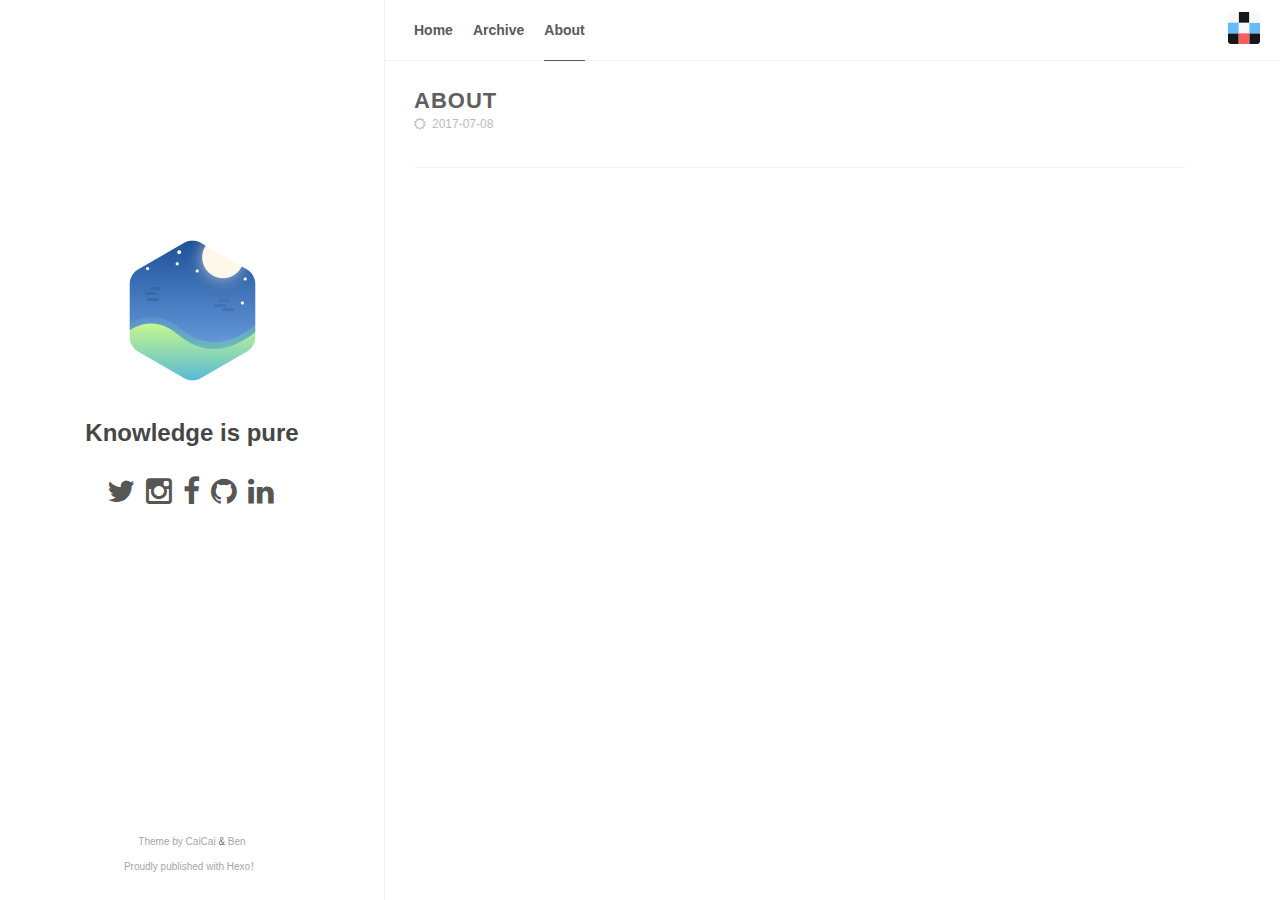
==== commit 29d44f23: "Site updated: 2017-07-09 22:10:59" ====
--- a/about/index.html
+++ b/about/index.html
@@ -1 +1 @@
-<!DOCTYPE html><html lang="zh-CN"><head><meta charset="utf-8"><meta name="X-UA-Compatible" content="IE=edge"><meta name="author" content="Author Jimmy Rengga, rengga.jimmy@gmail.com"><title>about · jimmyrengga's</title><meta name="description" content=""><meta name="keywords" content="Hexo,Java,Spring"><meta content="width=device-width, initial-scale=1.0, maximum-scale=1.0, user-scalable=0" name="viewport"><meta content="yes" name="apple-mobile-web-app-capable"><meta content="black" name="apple-mobile-web-app-status-bar-style"><meta content="telephone=no" name="format-detection"><meta name="renderer" content="webkit"><link rel="short icon" href="/images/favicon.ico" type="image/x-icon"><link rel="stylesheet" href="/css/style.css"><link rel="stylesheet" href="/css/blog_basic.css"><link rel="stylesheet" href="/css/font-awesome.min.css"><link rel="alternate" type="application/atom+xml" title="ATOM 1.0" href="/atom.xml"></head><body><div class="sidebar animated fadeInDown"><div class="logo-title"><div class="title"><img src="/images/logo@2x.png" style="width:127px;"><h4 title=""><a href="/">Knowledge is pure</a></h4></div></div><ul class="social-links"><li><a href="http://github.com/jimmyrengga"><i class="fa fa-github"></i></a></li><li><a href="https://linkedin.com/in/jimmyrengga"><i class="fa fa-linkedin"></i></a></li></ul><div class="footer"><a target="_blank" href="/"><span>Theme by </span></a><a href="https://www.caicai.me"> CaiCai </a><span>&</span><a href="https://github.com/Ben02/hexo-theme-Anatole"> Ben</a><div class="by_farbox"><a href="https://hexo.io/zh-cn/" target="_blank">Proudly published with Hexo&#65281;</a></div></div></div><div class="main"><div class="page-top animated fadeInDown"><div class="nav"><li><a href="/">Home</a></li><li><a href="/archives">Archive</a></li><li><a href="/about" class="current">About</a></li></div><div class="information"><div class="back_btn"><li><a onclick="window.history.go(-1)" style="display:none;" class="fa fa-chevron-left"> </a></li></div><div class="avatar"><img src="/images/favicon.png"></div></div></div><div class="autopagerize_page_element"><div class="content"><div class="post-page"><div class="post animated fadeInDown"><div class="post-title"><h3><a>about</a></h3></div><div class="post-content"></div><div class="post-footer"><div class="meta"><div class="info"><i class="fa fa-sun-o"></i><span class="date">2017-07-08</span></div></div></div></div></div></div></div></div><script src="/js/jquery.js"></script><script src="/js/jquery-migrate-1.2.1.min.js"></script><script src="/js/jquery.appear.js"></script></body></html>+<!DOCTYPE html><html lang="zh-CN"><head><meta charset="utf-8"><meta name="X-UA-Compatible" content="IE=edge"><meta name="author" content="Author Jimmy Rengga, rengga.jimmy@gmail.com"><title>about · jimmyrengga's</title><meta name="description" content=""><meta name="keywords" content="Hexo,Java,Spring"><meta content="width=device-width, initial-scale=1.0, maximum-scale=1.0, user-scalable=0" name="viewport"><meta content="yes" name="apple-mobile-web-app-capable"><meta content="black" name="apple-mobile-web-app-status-bar-style"><meta content="telephone=no" name="format-detection"><meta name="renderer" content="webkit"><link rel="short icon" href="/images/favicon.ico" type="image/x-icon"><link rel="stylesheet" href="/css/style.css"><link rel="stylesheet" href="/css/blog_basic.css"><link rel="stylesheet" href="/css/font-awesome.min.css"><link rel="alternate" type="application/atom+xml" title="ATOM 1.0" href="/atom.xml"></head><body><div class="sidebar animated fadeInDown"><div class="logo-title"><div class="title"><img src="/images/logo@2x.png" style="width:127px;"><h4 title=""><a href="/">Knowledge is pure</a></h4></div></div><ul class="social-links"><li><a href="https://twitter.com/jimmyrengga"><i class="fa fa-twitter"></i></a></li><li><a href="http://instagram.com/jimmyrengga"><i class="fa fa-instagram"></i></a></li><li><a href="http://facebook.com/jimmy.rengga"><i class="fa fa-facebook"></i></a></li><li><a href="http://github.com/jimmyrengga"><i class="fa fa-github"></i></a></li><li><a href="https://linkedin.com/in/jimmyrengga"><i class="fa fa-linkedin"></i></a></li></ul><div class="footer"><a target="_blank" href="/"><span>Theme by </span></a><a href="https://www.caicai.me"> CaiCai </a><span>&</span><a href="https://github.com/Ben02/hexo-theme-Anatole"> Ben</a><div class="by_farbox"><a href="https://hexo.io/zh-cn/" target="_blank">Proudly published with Hexo&#65281;</a></div></div></div><div class="main"><div class="page-top animated fadeInDown"><div class="nav"><li><a href="/">Home</a></li><li><a href="/archives">Archive</a></li><li><a href="/about" class="current">About</a></li></div><div class="information"><div class="back_btn"><li><a onclick="window.history.go(-1)" style="display:none;" class="fa fa-chevron-left"> </a></li></div><div class="avatar"><img src="/images/favicon.png"></div></div></div><div class="autopagerize_page_element"><div class="content"><div class="post-page"><div class="post animated fadeInDown"><div class="post-title"><h3><a>about</a></h3></div><div class="post-content"></div><div class="post-footer"><div class="meta"><div class="info"><i class="fa fa-sun-o"></i><span class="date">2017-07-08</span></div></div></div></div></div></div></div></div><script src="/js/jquery.js"></script><script src="/js/jquery-migrate-1.2.1.min.js"></script><script src="/js/jquery.appear.js"></script></body></html>--- a/css/style.css
+++ b/css/style.css
@@ -14,7 +14,7 @@
 p {
   line-height: 1.6em;
   font-weight: 500;
-  font-size: 18px;
+  font-size: 16px;
   letter-spacing: 0.3px; }
 
 a {
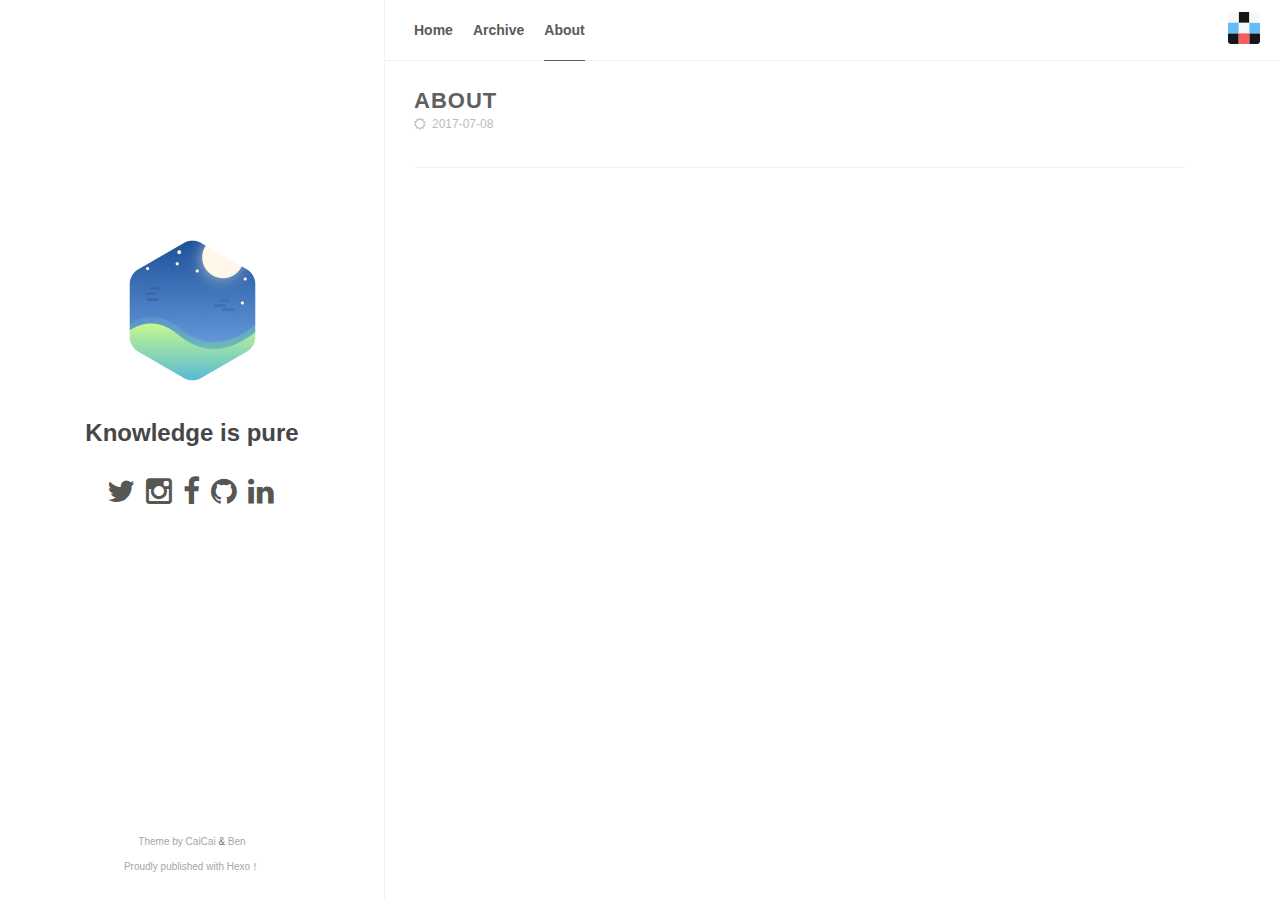
==== commit 90ef15d3: "Site updated: 2017-07-09 22:12:26" ====
--- a/about/index.html
+++ b/about/index.html
@@ -1 +1 @@
-<!DOCTYPE html><html lang="zh-CN"><head><meta charset="utf-8"><meta name="X-UA-Compatible" content="IE=edge"><meta name="author" content="Author Jimmy Rengga, rengga.jimmy@gmail.com"><title>about · jimmyrengga's</title><meta name="description" content=""><meta name="keywords" content="Hexo,Java,Spring"><meta content="width=device-width, initial-scale=1.0, maximum-scale=1.0, user-scalable=0" name="viewport"><meta content="yes" name="apple-mobile-web-app-capable"><meta content="black" name="apple-mobile-web-app-status-bar-style"><meta content="telephone=no" name="format-detection"><meta name="renderer" content="webkit"><link rel="short icon" href="/images/favicon.ico" type="image/x-icon"><link rel="stylesheet" href="/css/style.css"><link rel="stylesheet" href="/css/blog_basic.css"><link rel="stylesheet" href="/css/font-awesome.min.css"><link rel="alternate" type="application/atom+xml" title="ATOM 1.0" href="/atom.xml"></head><body><div class="sidebar animated fadeInDown"><div class="logo-title"><div class="title"><img src="/images/logo@2x.png" style="width:127px;"><h4 title=""><a href="/">Knowledge is pure</a></h4></div></div><ul class="social-links"><li><a href="https://twitter.com/jimmyrengga"><i class="fa fa-twitter"></i></a></li><li><a href="http://instagram.com/jimmyrengga"><i class="fa fa-instagram"></i></a></li><li><a href="http://facebook.com/jimmy.rengga"><i class="fa fa-facebook"></i></a></li><li><a href="http://github.com/jimmyrengga"><i class="fa fa-github"></i></a></li><li><a href="https://linkedin.com/in/jimmyrengga"><i class="fa fa-linkedin"></i></a></li></ul><div class="footer"><a target="_blank" href="/"><span>Theme by </span></a><a href="https://www.caicai.me"> CaiCai </a><span>&</span><a href="https://github.com/Ben02/hexo-theme-Anatole"> Ben</a><div class="by_farbox"><a href="https://hexo.io/zh-cn/" target="_blank">Proudly published with Hexo&#65281;</a></div></div></div><div class="main"><div class="page-top animated fadeInDown"><div class="nav"><li><a href="/">Home</a></li><li><a href="/archives">Archive</a></li><li><a href="/about" class="current">About</a></li></div><div class="information"><div class="back_btn"><li><a onclick="window.history.go(-1)" style="display:none;" class="fa fa-chevron-left"> </a></li></div><div class="avatar"><img src="/images/favicon.png"></div></div></div><div class="autopagerize_page_element"><div class="content"><div class="post-page"><div class="post animated fadeInDown"><div class="post-title"><h3><a>about</a></h3></div><div class="post-content"></div><div class="post-footer"><div class="meta"><div class="info"><i class="fa fa-sun-o"></i><span class="date">2017-07-08</span></div></div></div></div></div></div></div></div><script src="/js/jquery.js"></script><script src="/js/jquery-migrate-1.2.1.min.js"></script><script src="/js/jquery.appear.js"></script></body></html>+<!DOCTYPE html><html lang="en"><head><meta charset="utf-8"><meta name="X-UA-Compatible" content="IE=edge"><meta name="author" content="Author Jimmy Rengga, rengga.jimmy@gmail.com"><title>about · jimmyrengga's</title><meta name="description" content=""><meta name="keywords" content="Hexo,Java,Spring"><meta content="width=device-width, initial-scale=1.0, maximum-scale=1.0, user-scalable=0" name="viewport"><meta content="yes" name="apple-mobile-web-app-capable"><meta content="black" name="apple-mobile-web-app-status-bar-style"><meta content="telephone=no" name="format-detection"><meta name="renderer" content="webkit"><link rel="short icon" href="/images/favicon.ico" type="image/x-icon"><link rel="stylesheet" href="/css/style.css"><link rel="stylesheet" href="/css/blog_basic.css"><link rel="stylesheet" href="/css/font-awesome.min.css"><link rel="alternate" type="application/atom+xml" title="ATOM 1.0" href="/atom.xml"></head><body><div class="sidebar animated fadeInDown"><div class="logo-title"><div class="title"><img src="/images/logo@2x.png" style="width:127px;"><h4 title=""><a href="/">Knowledge is pure</a></h4></div></div><ul class="social-links"><li><a href="https://twitter.com/jimmyrengga"><i class="fa fa-twitter"></i></a></li><li><a href="http://instagram.com/jimmyrengga"><i class="fa fa-instagram"></i></a></li><li><a href="http://facebook.com/jimmy.rengga"><i class="fa fa-facebook"></i></a></li><li><a href="http://github.com/jimmyrengga"><i class="fa fa-github"></i></a></li><li><a href="https://linkedin.com/in/jimmyrengga"><i class="fa fa-linkedin"></i></a></li></ul><div class="footer"><a target="_blank" href="/"><span>Theme by </span></a><a href="https://www.caicai.me"> CaiCai </a><span>&</span><a href="https://github.com/Ben02/hexo-theme-Anatole"> Ben</a><div class="by_farbox"><a href="https://hexo.io/zh-cn/" target="_blank">Proudly published with Hexo&#65281;</a></div></div></div><div class="main"><div class="page-top animated fadeInDown"><div class="nav"><li><a href="/">Home</a></li><li><a href="/archives">Archive</a></li><li><a href="/about" class="current">About</a></li></div><div class="information"><div class="back_btn"><li><a onclick="window.history.go(-1)" style="display:none;" class="fa fa-chevron-left"> </a></li></div><div class="avatar"><img src="/images/favicon.png"></div></div></div><div class="autopagerize_page_element"><div class="content"><div class="post-page"><div class="post animated fadeInDown"><div class="post-title"><h3><a>about</a></h3></div><div class="post-content"></div><div class="post-footer"><div class="meta"><div class="info"><i class="fa fa-sun-o"></i><span class="date">2017-07-08</span></div></div></div></div></div></div></div></div><script src="/js/jquery.js"></script><script src="/js/jquery-migrate-1.2.1.min.js"></script><script src="/js/jquery.appear.js"></script></body></html>